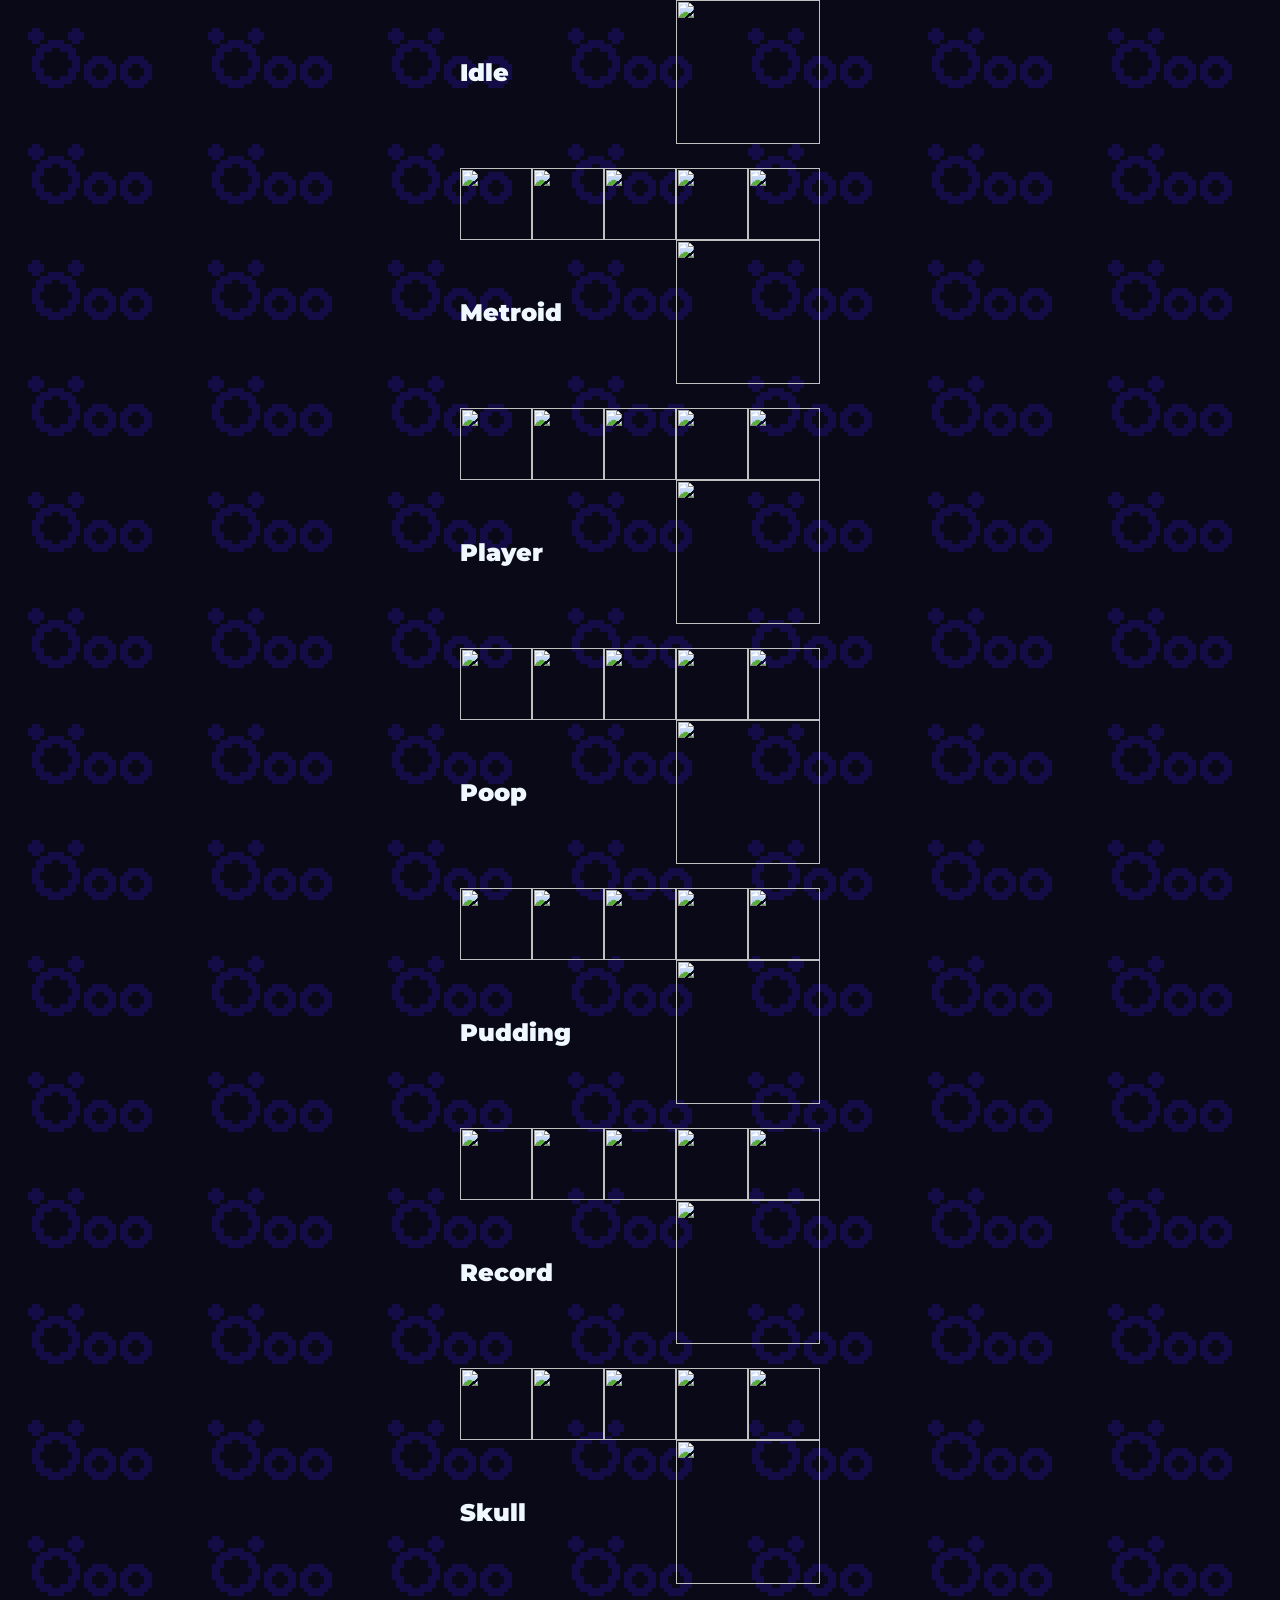
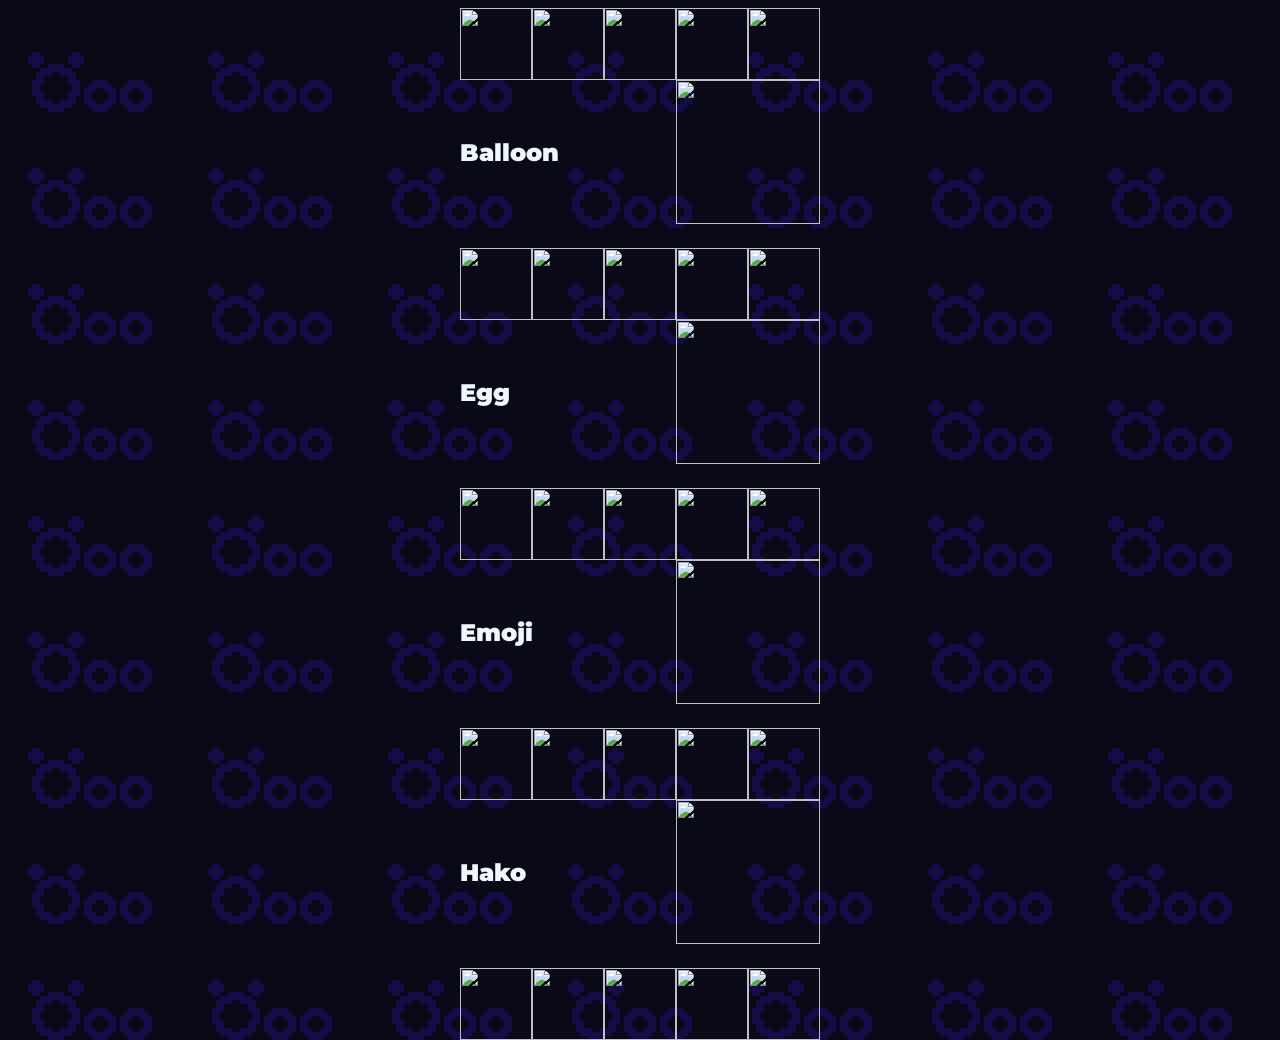
==== docs/ooo/bomb/index.html @ c63d5d54 "add ooo bomb viewer" ====
<!doctype html>
<html lang="zh-CN">
  <head>
    <meta charset="UTF-8" />
    <meta name="viewport" content="width=device-width, initial-scale=1.0" />
    <link rel="shortcut icon" href="./favicon.ico" type="image/x-icon" />
    <title>Öoo Bombs Showcase</title>
    <link rel="stylesheet" href="style.css" />
    <link rel="preconnect" href="https://fonts.googleapis.com" />
    <link rel="preconnect" href="https://fonts.gstatic.com" crossorigin />
    <link
      href="https://fonts.googleapis.com/css2?family=Montserrat:ital,wght@0,100..900;1,100..900&display=swap"
      rel="stylesheet"
    />
  </head>

  <body>
    <div id="app"></div>
    <script src="main.js"></script>
  </body>
</html>
---- docs/ooo/bomb/style.css ----
:root {
  --ooo-bg: url('ooo_bg.png');
  --size: 24px;
  --duration: 125ms;
}

body {
  background-image: var(--ooo-bg);
  background-repeat: repeat;
  animation: moveBackground 5s linear infinite;
  margin: 0 auto;
  width: fit-content;
}

@keyframes moveBackground {
  from {
    background-position: 0 0;
  }

  to {
    background-position: 180px -116px;
  }
}

@keyframes bomb {
  0%,
  24.99% {
    opacity: 1;
  }

  25%,
  100% {
    opacity: 0;
  }
}

#app {
  display: flex;
  flex-direction: column;
  width: fit-content;

  & .big {
    display: flex;

    & span {
      width: calc(var(--size) * 3);
      height: calc(var(--size) * 6);
      padding-bottom: 1em;
      color: aliceblue;
      font-size: calc(var(--size) * 1);
      /* text-align: center; */
      align-content: center;
      writing-mode: sideways-lr;
      white-space: nowrap;
      font-family: 'Montserrat', sans-serif;
      font-weight: 900;
    }

    & div.anim {
      width: calc(var(--size) * 6);
      height: calc(var(--size) * 6);

      & img {
        position: absolute;
        image-rendering: pixelated;
        opacity: 0;
        animation: bomb calc(var(--duration) * 4) steps(1) infinite;
        animation-delay: calc(var(--i) * var(--duration));
      }
    }

    & img {
      width: calc(var(--size) * 6);
      height: calc(var(--size) * 6);
      image-rendering: pixelated;
    }
  }

  & .small {
    display: flex;

    & img {
      width: calc(var(--size) * 3);
      height: calc(var(--size) * 3);
      image-rendering: pixelated;
    }
  }
}
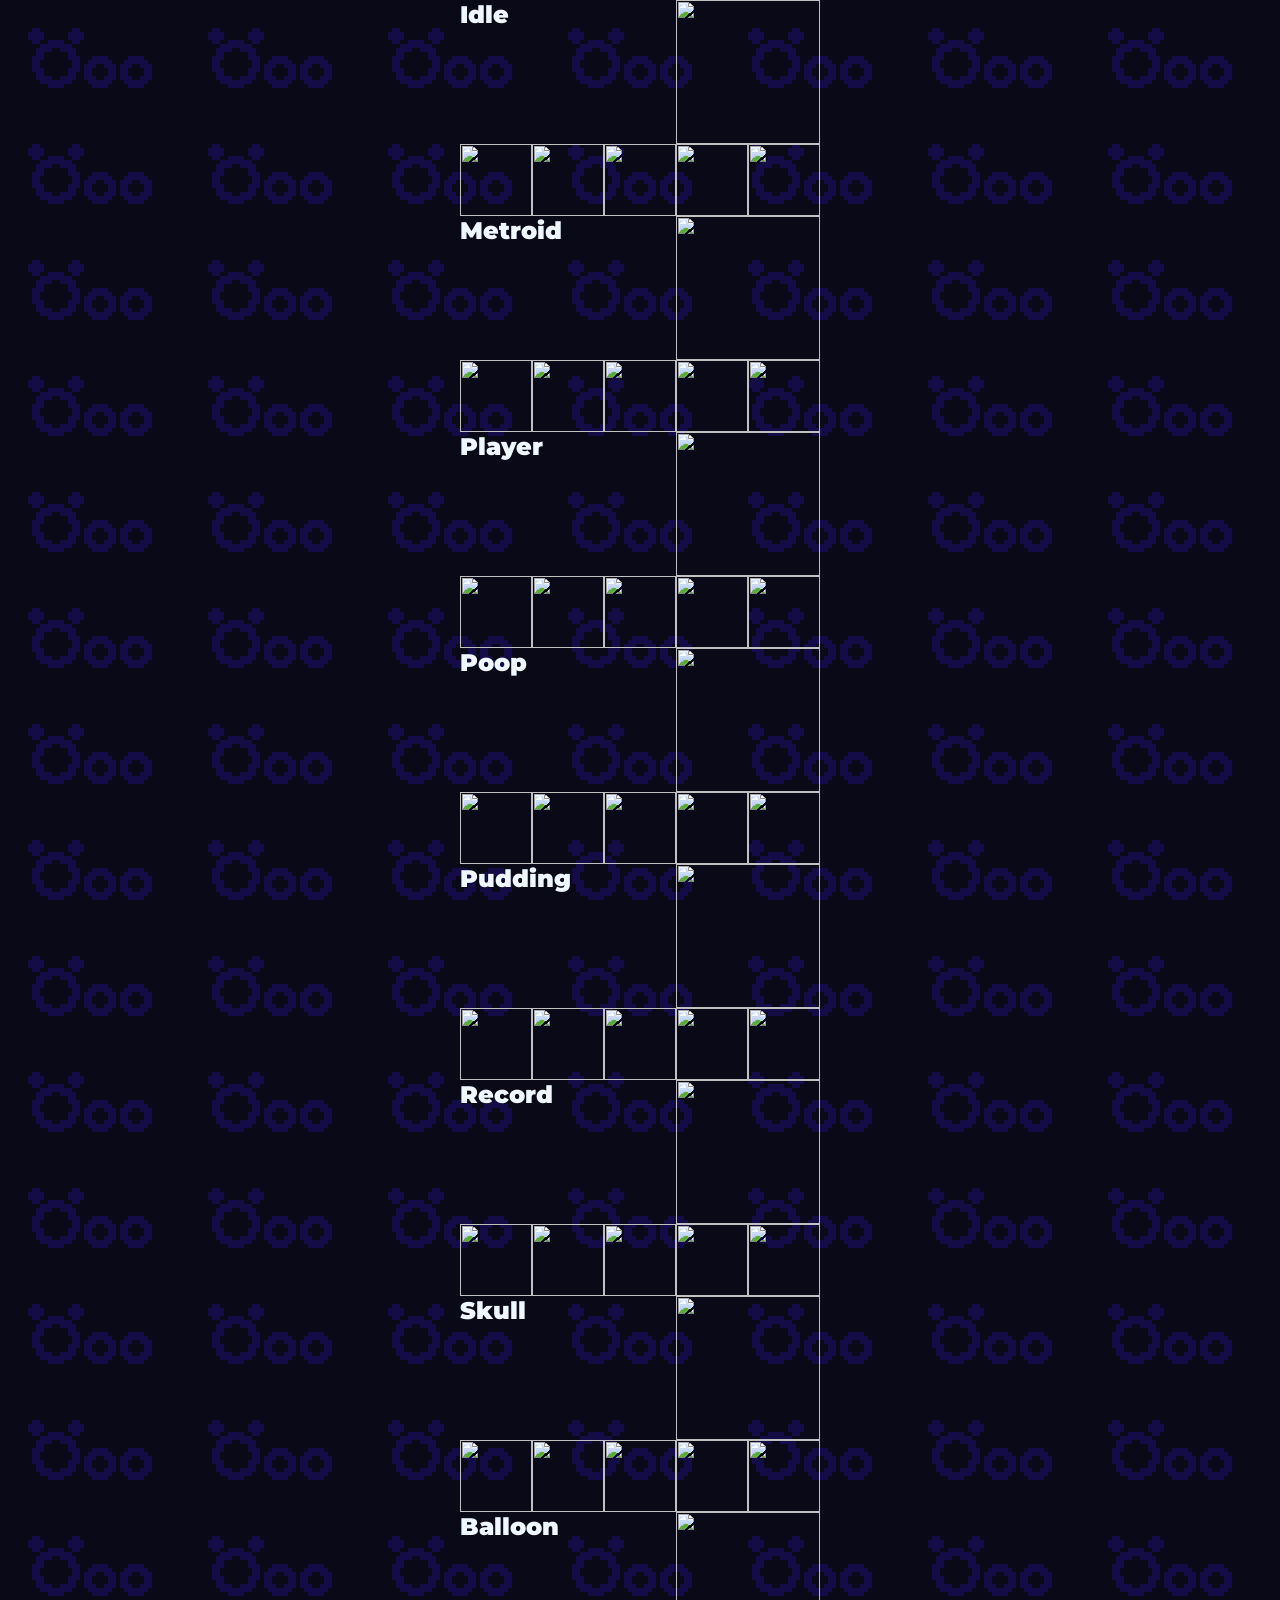
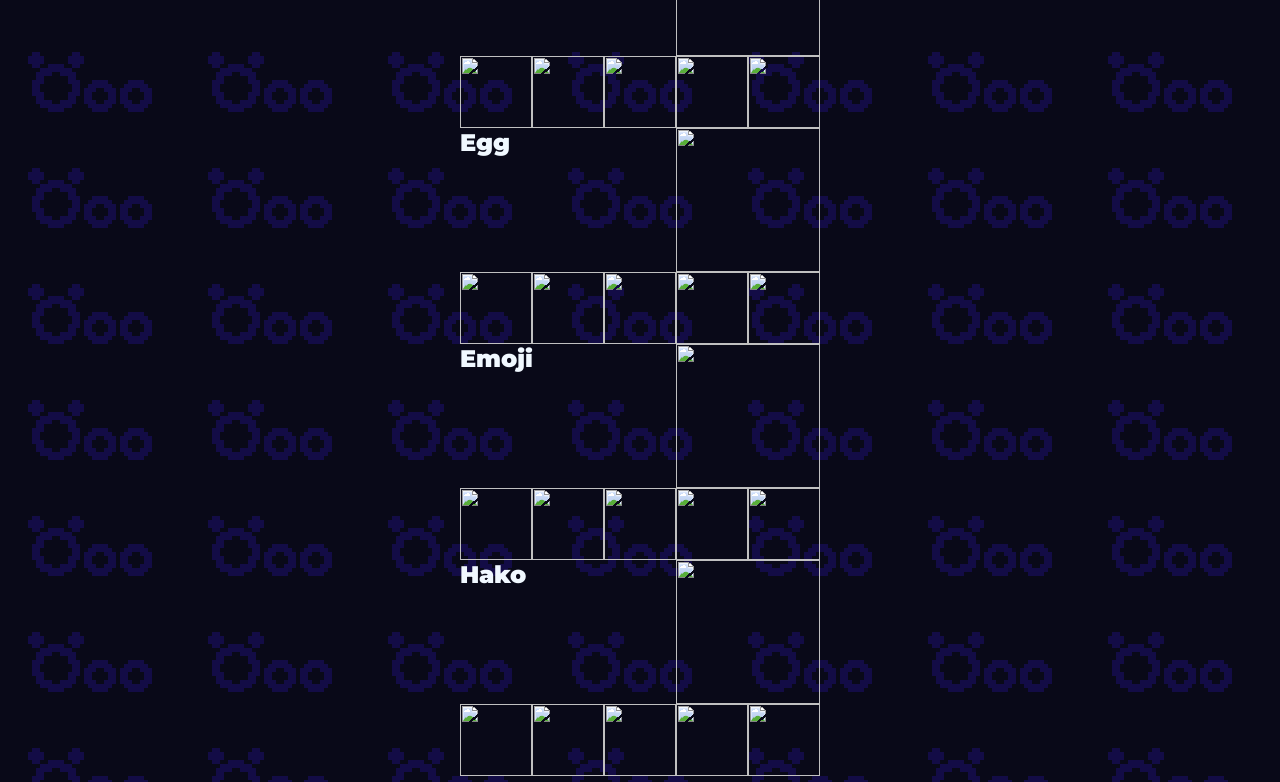
==== commit d37321ae: "change to grid display layout" ====
--- a/docs/ooo/bomb/index.html
+++ b/docs/ooo/bomb/index.html
@@ -1,21 +1,21 @@
 <!doctype html>
 <html lang="zh-CN">
-  <head>
-    <meta charset="UTF-8" />
-    <meta name="viewport" content="width=device-width, initial-scale=1.0" />
-    <link rel="shortcut icon" href="./favicon.ico" type="image/x-icon" />
-    <title>Öoo Bombs Showcase</title>
-    <link rel="stylesheet" href="style.css" />
-    <link rel="preconnect" href="https://fonts.googleapis.com" />
-    <link rel="preconnect" href="https://fonts.gstatic.com" crossorigin />
-    <link
-      href="https://fonts.googleapis.com/css2?family=Montserrat:ital,wght@0,100..900;1,100..900&display=swap"
-      rel="stylesheet"
-    />
-  </head>
 
-  <body>
-    <div id="app"></div>
-    <script src="main.js"></script>
-  </body>
-</html>
+<head>
+  <meta charset="UTF-8" />
+  <meta name="viewport" content="width=device-width, initial-scale=1.0" />
+  <link rel="shortcut icon" href="./favicon.ico" type="image/x-icon" />
+  <title>Öoo Bombs Showcase</title>
+  <link rel="stylesheet" href="style.css" />
+  <link rel="preconnect" href="https://fonts.googleapis.com" />
+  <link rel="preconnect" href="https://fonts.gstatic.com" crossorigin />
+  <link href="https://fonts.googleapis.com/css2?family=Montserrat:ital,wght@0,100..900;1,100..900&display=swap"
+    rel="stylesheet" />
+</head>
+
+<body>
+  <div id="app"></div>
+  <script src="main.js"></script>
+</body>
+
+</html>
--- a/docs/ooo/bomb/style.css
+++ b/docs/ooo/bomb/style.css
@@ -1,10 +1,5 @@
-:root {
+body {
   --ooo-bg: url('ooo_bg.png');
-  --size: 24px;
-  --duration: 125ms;
-}
-
-body {
   background-image: var(--ooo-bg);
   background-repeat: repeat;
   animation: moveBackground 5s linear infinite;
@@ -22,67 +17,82 @@
   }
 }
 
-@keyframes bomb {
-  0%,
-  24.99% {
-    opacity: 1;
-  }
-
-  25%,
-  100% {
-    opacity: 0;
-  }
-}
-
 #app {
   display: flex;
   flex-direction: column;
   width: fit-content;
 
-  & .big {
-    display: flex;
+  .grid {
+    --scale: 3em;
+    --scalex2: calc(var(--scale) * 2);
+    --size: 24px;
 
-    & span {
-      width: calc(var(--size) * 3);
-      height: calc(var(--size) * 6);
-      padding-bottom: 1em;
-      color: aliceblue;
-      font-size: calc(var(--size) * 1);
-      /* text-align: center; */
-      align-content: center;
-      writing-mode: sideways-lr;
-      white-space: nowrap;
-      font-family: 'Montserrat', sans-serif;
-      font-weight: 900;
+    font-size: var(--size);
+    display: inline-grid;
+    grid-template-rows: repeat(3, var(--scale));
+    grid-template-columns: repeat(5, var(--scale));
+    grid-template-areas:
+      "title anime anime still still"
+      "title anime anime still still"
+      "bomb0 bomb1 bomb2 bomb3 bombN";
+
+    .grid-item {
+      grid-area: var(--area);
     }
 
-    & div.anim {
-      width: calc(var(--size) * 6);
-      height: calc(var(--size) * 6);
+    img {
+      image-rendering: pixelated;
 
-      & img {
+      &.small {
+        width: var(--scale);
+        height: var(--scale);
+      }
+
+      &.large {
+        width: var(--scalex2);
+        height: var(--scalex2);
+      }
+    }
+
+    div {
+      &.grid-item[style="--area: title"] span {
+        font-size: var(--size);
+        padding-bottom: var(--size);
+        width: var(--scale);
+        height: var(--scalex2);
+        color: aliceblue;
+        /* text-align: center; */
+        align-content: center;
+        writing-mode: sideways-lr;
+        white-space: nowrap;
+        font-family: 'Montserrat', sans-serif;
+        font-weight: 900;
+      }
+
+      &.grid-item[style="--area: anime"] img {
+        --duration: 125ms;
+        opacity: 0;
         position: absolute;
-        image-rendering: pixelated;
-        opacity: 0;
-        animation: bomb calc(var(--duration) * 4) steps(1) infinite;
+        animation: bombAnimated calc(var(--duration) * 4) steps(4) infinite;
         animation-delay: calc(var(--i) * var(--duration));
       }
     }
+  }
+}
 
-    & img {
-      width: calc(var(--size) * 6);
-      height: calc(var(--size) * 6);
-      image-rendering: pixelated;
-    }
+@keyframes bombAnimated {
+
+  /* 0% ~ 25% 期间：完全可见且可交互 */
+  0%,
+  25% {
+    opacity: 1;
+    visibility: visible;
   }
 
-  & .small {
-    display: flex;
-
-    & img {
-      width: calc(var(--size) * 3);
-      height: calc(var(--size) * 3);
-      image-rendering: pixelated;
-    }
+  /* 25.01% ~ 100% 期间：完全透明且不响应任何鼠标事件 */
+  25.01%,
+  100% {
+    opacity: 0;
+    visibility: hidden;
   }
-}
+}
